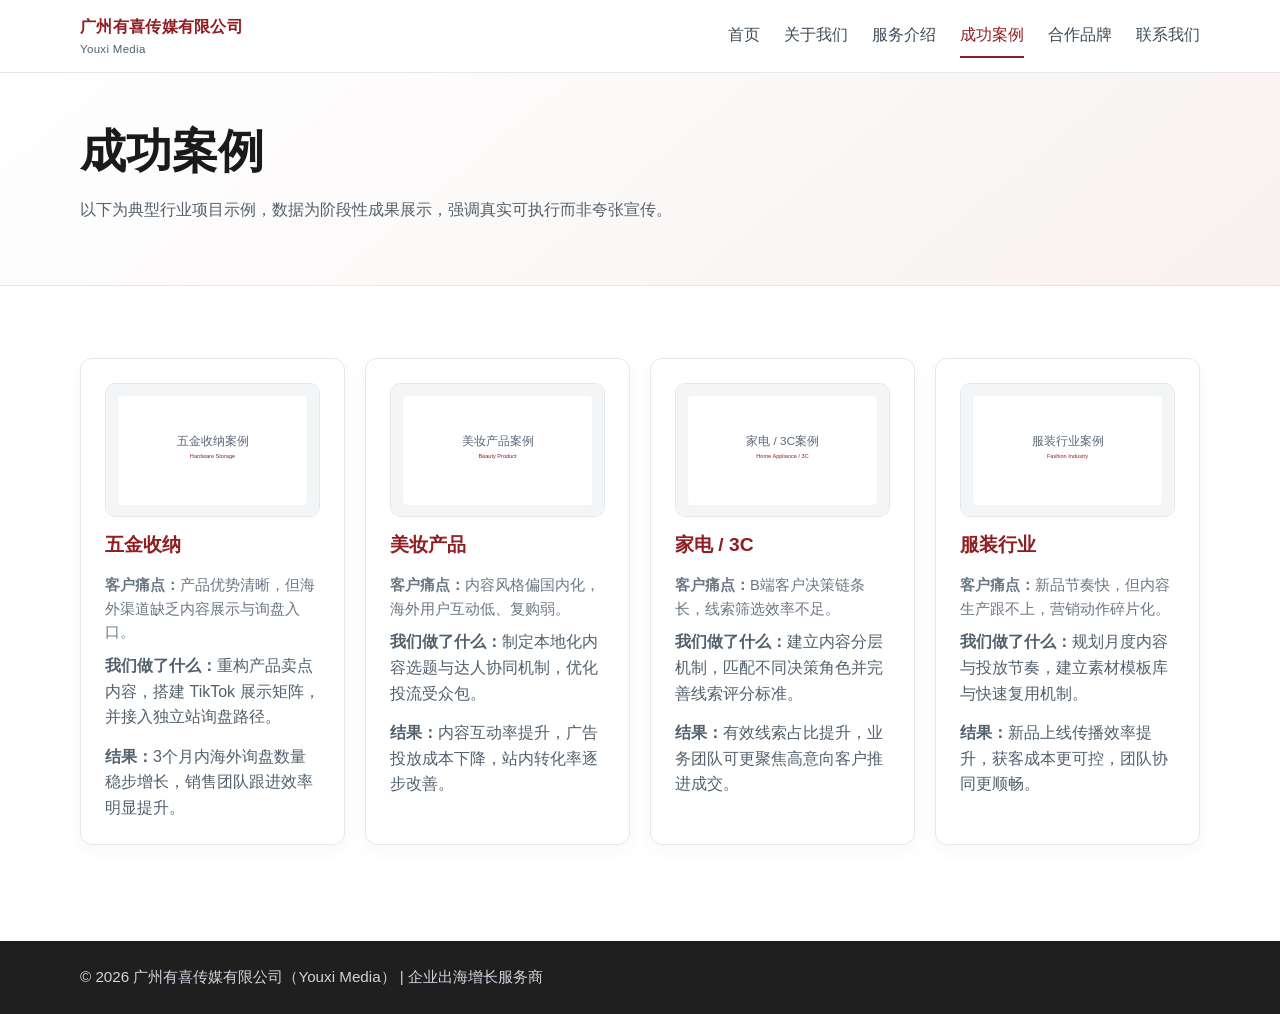
==== cases.html @ abe15895 "第一版 feat: 增加广州有喜传媒（Youxi Media）多页面静态企业官网" ====
<!doctype html>
<html lang="zh-CN">
  <head>
    <meta charset="UTF-8" />
    <meta name="viewport" content="width=device-width, initial-scale=1.0" />
    <meta name="description" content="Youxi Media 行业案例：五金收纳、美妆产品、家电/3C、服装行业出海增长实践。" />
    <title>成功案例 | 广州有喜传媒有限公司</title>
    <link rel="stylesheet" href="style.css" />
  </head>
  <body>
    <header class="site-header">
      <div class="container nav-wrap">
        <a class="brand" href="index.html">广州有喜传媒有限公司 <small>Youxi Media</small></a>
        <button class="nav-toggle" aria-label="切换导航">☰</button>
        <nav class="nav">
          <a href="index.html">首页</a>
          <a href="about.html">关于我们</a>
          <a href="services.html">服务介绍</a>
          <a href="cases.html">成功案例</a>
          <a href="partners.html">合作品牌</a>
          <a href="contact.html">联系我们</a>
        </nav>
      </div>
    </header>

    <main>
      <section class="page-hero">
        <div class="container">
          <h1>成功案例</h1>
          <p>以下为典型行业项目示例，数据为阶段性成果展示，强调真实可执行而非夸张宣传。</p>
        </div>
      </section>

      <section class="section">
        <div class="container grid grid-4">
          <article class="card">
            <img class="case-image" src="assets/images/cases/case-hardware.svg" alt="五金收纳行业案例图" />
            <h3>五金收纳</h3>
            <p class="meta"><strong>客户痛点：</strong>产品优势清晰，但海外渠道缺乏内容展示与询盘入口。</p>
            <p><strong>我们做了什么：</strong>重构产品卖点内容，搭建 TikTok 展示矩阵，并接入独立站询盘路径。</p>
            <p><strong>结果：</strong>3个月内海外询盘数量稳步增长，销售团队跟进效率明显提升。</p>
          </article>

          <article class="card">
            <img class="case-image" src="assets/images/cases/case-beauty.svg" alt="美妆产品行业案例图" />
            <h3>美妆产品</h3>
            <p class="meta"><strong>客户痛点：</strong>内容风格偏国内化，海外用户互动低、复购弱。</p>
            <p><strong>我们做了什么：</strong>制定本地化内容选题与达人协同机制，优化投流受众包。</p>
            <p><strong>结果：</strong>内容互动率提升，广告投放成本下降，站内转化率逐步改善。</p>
          </article>

          <article class="card">
            <img class="case-image" src="assets/images/cases/case-3c.svg" alt="家电与3C行业案例图" />
            <h3>家电 / 3C</h3>
            <p class="meta"><strong>客户痛点：</strong>B端客户决策链条长，线索筛选效率不足。</p>
            <p><strong>我们做了什么：</strong>建立内容分层机制，匹配不同决策角色并完善线索评分标准。</p>
            <p><strong>结果：</strong>有效线索占比提升，业务团队可更聚焦高意向客户推进成交。</p>
          </article>

          <article class="card">
            <img class="case-image" src="assets/images/cases/case-fashion.svg" alt="服装行业案例图" />
            <h3>服装行业</h3>
            <p class="meta"><strong>客户痛点：</strong>新品节奏快，但内容生产跟不上，营销动作碎片化。</p>
            <p><strong>我们做了什么：</strong>规划月度内容与投放节奏，建立素材模板库与快速复用机制。</p>
            <p><strong>结果：</strong>新品上线传播效率提升，获客成本更可控，团队协同更顺畅。</p>
          </article>
        </div>
      </section>
    </main>

    <footer class="footer">
      <div class="container">
        <p>© 2026 广州有喜传媒有限公司（Youxi Media） | 企业出海增长服务商</p>
      </div>
    </footer>

    <script src="script.js"></script>
  </body>
</html>
---- style.css ----
:root {
  --primary: #8f1d22;
  --primary-dark: #6f1418;
  --accent: #b23a3f;
  --text: #1f2933;
  --muted: #52606d;
  --surface: #ffffff;
  --surface-soft: #f7f7f8;
  --border: #e5e7eb;
  --container: 1120px;
  --radius: 12px;
  --shadow: 0 10px 30px rgba(31, 41, 51, 0.08);
}

* {
  box-sizing: border-box;
}

html,
body {
  margin: 0;
  padding: 0;
  font-family: "PingFang SC", "Microsoft YaHei", "Noto Sans SC", Arial, sans-serif;
  color: var(--text);
  background: var(--surface);
  line-height: 1.6;
}

a {
  color: inherit;
  text-decoration: none;
}

img {
  max-width: 100%;
  display: block;
}

.container {
  width: min(var(--container), 92%);
  margin: 0 auto;
}

.section {
  padding: 72px 0;
}

.section.alt {
  background: var(--surface-soft);
}

h1,
h2,
h3 {
  margin: 0 0 16px;
  line-height: 1.3;
  color: #1a1a1a;
}

h1 {
  font-size: clamp(1.8rem, 3.8vw, 2.9rem);
}

h2 {
  font-size: clamp(1.5rem, 2.5vw, 2.2rem);
}

h3 {
  font-size: 1.2rem;
}

p {
  margin: 0 0 14px;
  color: var(--muted);
}

.site-header {
  position: sticky;
  top: 0;
  z-index: 50;
  background: rgba(255, 255, 255, 0.96);
  border-bottom: 1px solid var(--border);
  backdrop-filter: blur(6px);
}

.nav-wrap {
  display: flex;
  align-items: center;
  justify-content: space-between;
  padding: 14px 0;
}

.brand {
  font-weight: 700;
  color: var(--primary);
  letter-spacing: 0.3px;
}

.brand small {
  display: block;
  color: var(--muted);
  font-size: 0.72rem;
  font-weight: 500;
}

.nav-toggle {
  display: none;
  border: 0;
  background: transparent;
  font-size: 1.5rem;
  color: var(--primary);
}

.nav {
  display: flex;
  gap: 24px;
  align-items: center;
}

.nav a {
  padding: 8px 0;
  color: #3e4c59;
  border-bottom: 2px solid transparent;
  transition: color 0.2s ease, border-color 0.2s ease;
}

.nav a:hover,
.nav a.active {
  color: var(--primary);
  border-color: var(--primary);
}

.hero {
  background: linear-gradient(120deg, #fff 0%, #fff 60%, #f9ecec 100%);
}

.hero-grid {
  display: grid;
  grid-template-columns: 1.2fr 1fr;
  gap: 40px;
  align-items: center;
}

.hero-card {
  background: var(--surface);
  border: 1px solid var(--border);
  border-left: 5px solid var(--primary);
  border-radius: var(--radius);
  padding: 22px;
  box-shadow: var(--shadow);
}

.hero-list {
  margin: 0;
  padding-left: 20px;
  color: var(--muted);
}

.actions {
  display: flex;
  gap: 14px;
  flex-wrap: wrap;
  margin-top: 26px;
}

.btn {
  display: inline-flex;
  align-items: center;
  justify-content: center;
  padding: 11px 20px;
  border-radius: 8px;
  border: 1px solid transparent;
  font-weight: 600;
  transition: transform 0.15s ease, box-shadow 0.15s ease;
}

.btn:hover {
  transform: translateY(-1px);
}

.btn.primary {
  background: var(--primary);
  color: #fff;
}

.btn.primary:hover {
  background: var(--primary-dark);
  box-shadow: 0 8px 22px rgba(143, 29, 34, 0.25);
}

.btn.outline {
  border-color: var(--primary);
  color: var(--primary);
  background: #fff;
}

.grid {
  display: grid;
  gap: 20px;
}

.grid-4 {
  grid-template-columns: repeat(4, minmax(0, 1fr));
}

.grid-3 {
  grid-template-columns: repeat(3, minmax(0, 1fr));
}

.card {
  background: #fff;
  border: 1px solid var(--border);
  border-radius: var(--radius);
  padding: 24px;
  box-shadow: 0 6px 18px rgba(31, 41, 51, 0.04);
}

.card h3 {
  color: var(--primary);
}

.card p:last-child {
  margin-bottom: 0;
}

.page-hero {
  background: linear-gradient(140deg, #fff, #f8f1f1);
  border-bottom: 1px solid var(--border);
}

.page-hero .container {
  padding: 48px 0;
}

.case-image {
  width: 100%;
  aspect-ratio: 16 / 10;
  object-fit: cover;
  border-radius: 10px;
  margin-bottom: 16px;
  border: 1px solid var(--border);
}

.meta {
  font-size: 0.92rem;
  color: #6b7785;
  margin-bottom: 8px;
}

.logo-grid {
  display: grid;
  grid-template-columns: repeat(4, minmax(0, 1fr));
  gap: 16px;
}

.logo-item {
  border: 1px solid var(--border);
  border-radius: 10px;
  background: #fff;
  padding: 20px;
  min-height: 108px;
  display: flex;
  align-items: center;
  justify-content: center;
}

.qr-box {
  max-width: 340px;
  background: #fff;
  border: 1px solid var(--border);
  border-radius: 14px;
  padding: 20px;
  box-shadow: var(--shadow);
}

.qr-box img {
  width: 100%;
  aspect-ratio: 1 / 1;
  object-fit: cover;
  border-radius: 8px;
  margin-bottom: 14px;
}

.contact-panels {
  display: grid;
  grid-template-columns: 1fr 1fr;
  gap: 24px;
  align-items: start;
}

.notice {
  padding: 18px;
  border-radius: 10px;
  border-left: 4px solid var(--primary);
  background: #fbf5f5;
}

.footer {
  background: #1f1f20;
  color: #d2d6db;
  padding: 24px 0;
  margin-top: 24px;
}

.footer p {
  color: #cfd5dc;
  margin: 0;
  font-size: 0.95rem;
}

@media (max-width: 960px) {
  .grid-4 {
    grid-template-columns: repeat(2, minmax(0, 1fr));
  }

  .grid-3,
  .logo-grid,
  .contact-panels,
  .hero-grid {
    grid-template-columns: 1fr;
  }

  .hero-grid {
    gap: 24px;
  }
}

@media (max-width: 760px) {
  .nav-toggle {
    display: block;
  }

  .nav {
    position: absolute;
    left: 0;
    right: 0;
    top: 100%;
    display: none;
    flex-direction: column;
    background: #fff;
    border-bottom: 1px solid var(--border);
    padding: 10px 4%;
    gap: 8px;
  }

  .nav.open {
    display: flex;
  }

  .nav a {
    width: 100%;
    padding: 10px 8px;
    border-bottom: 1px solid #f0f2f4;
  }

  .section {
    padding: 54px 0;
  }
}
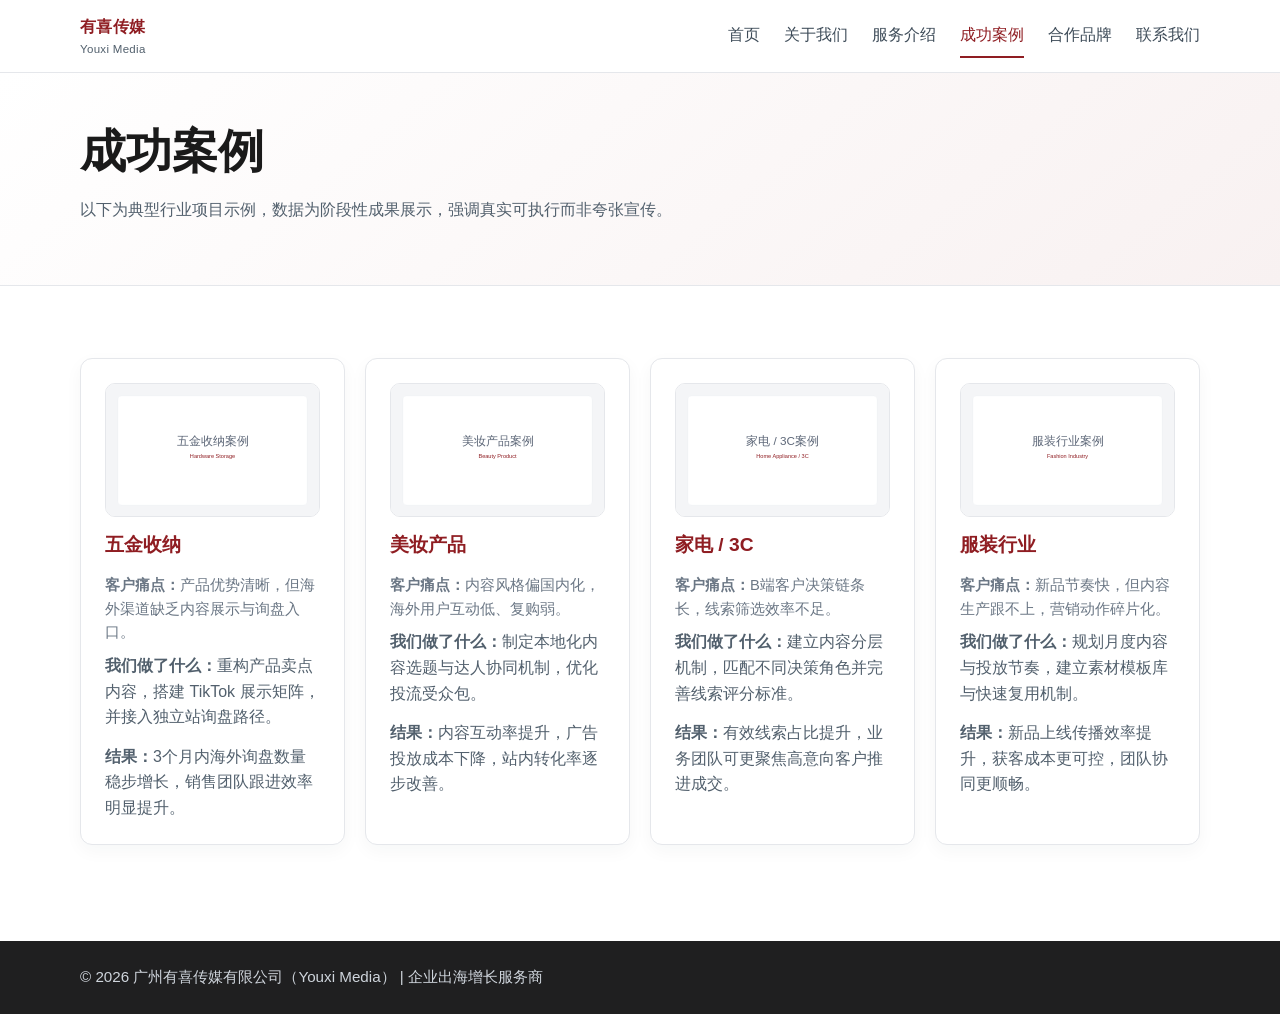
==== commit ccd05021: "Update cases.html" ====
--- a/cases.html
+++ b/cases.html
@@ -4,13 +4,13 @@
     <meta charset="UTF-8" />
     <meta name="viewport" content="width=device-width, initial-scale=1.0" />
     <meta name="description" content="Youxi Media 行业案例：五金收纳、美妆产品、家电/3C、服装行业出海增长实践。" />
-    <title>成功案例 | 广州有喜传媒有限公司</title>
+    <title>成功案例 | 有喜传媒</title>
     <link rel="stylesheet" href="style.css" />
   </head>
   <body>
     <header class="site-header">
       <div class="container nav-wrap">
-        <a class="brand" href="index.html">广州有喜传媒有限公司 <small>Youxi Media</small></a>
+        <a class="brand" href="index.html">有喜传媒 <small>Youxi Media</small></a>
         <button class="nav-toggle" aria-label="切换导航">☰</button>
         <nav class="nav">
           <a href="index.html">首页</a>
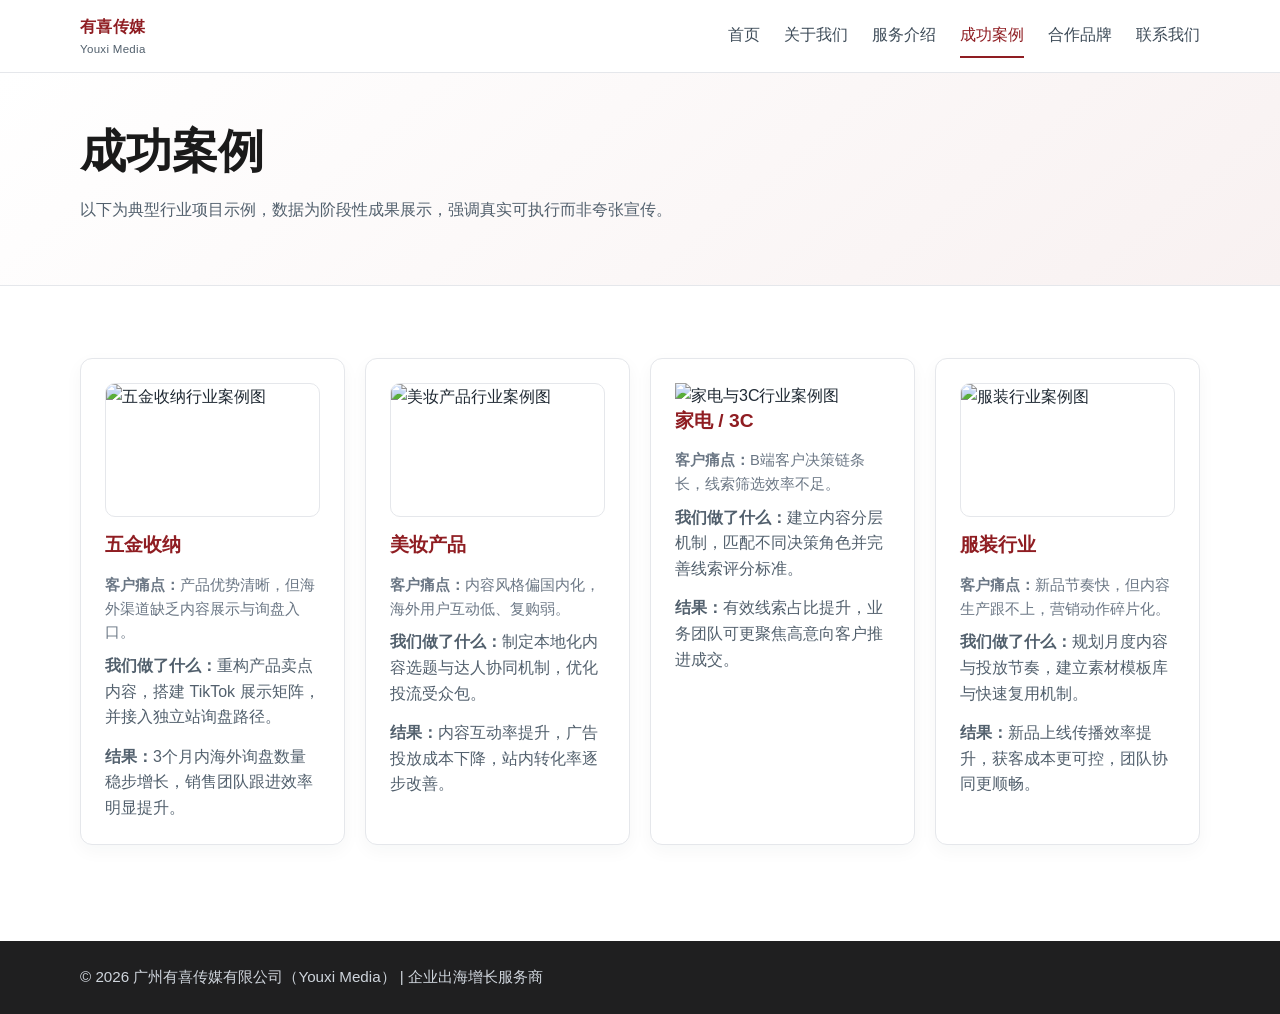
==== commit d875c48f: "Update cases.html" ====
--- a/cases.html
+++ b/cases.html
@@ -34,7 +34,7 @@
       <section class="section">
         <div class="container grid grid-4">
           <article class="card">
-            <img class="case-image" src="assets/images/cases/case-hardware.svg" alt="五金收纳行业案例图" />
+            <img class="case-image" src="assets/images/cases/case-hardware.jpg" alt="五金收纳行业案例图" />
             <h3>五金收纳</h3>
             <p class="meta"><strong>客户痛点：</strong>产品优势清晰，但海外渠道缺乏内容展示与询盘入口。</p>
             <p><strong>我们做了什么：</strong>重构产品卖点内容，搭建 TikTok 展示矩阵，并接入独立站询盘路径。</p>
@@ -42,7 +42,7 @@
           </article>
 
           <article class="card">
-            <img class="case-image" src="assets/images/cases/case-beauty.svg" alt="美妆产品行业案例图" />
+            <img class="case-image" src="assets/images/cases/case-beauty .jpg" alt="美妆产品行业案例图" />
             <h3>美妆产品</h3>
             <p class="meta"><strong>客户痛点：</strong>内容风格偏国内化，海外用户互动低、复购弱。</p>
             <p><strong>我们做了什么：</strong>制定本地化内容选题与达人协同机制，优化投流受众包。</p>
@@ -50,7 +50,7 @@
           </article>
 
           <article class="card">
-            <img class="case-image" src="assets/images/cases/case-3c.svg" alt="家电与3C行业案例图" />
+            <img class="assets/images/cases/case-3c .jpg" alt="家电与3C行业案例图" />
             <h3>家电 / 3C</h3>
             <p class="meta"><strong>客户痛点：</strong>B端客户决策链条长，线索筛选效率不足。</p>
             <p><strong>我们做了什么：</strong>建立内容分层机制，匹配不同决策角色并完善线索评分标准。</p>
@@ -58,7 +58,7 @@
           </article>
 
           <article class="card">
-            <img class="case-image" src="assets/images/cases/case-fashion.svg" alt="服装行业案例图" />
+            <img class="case-image" src="assets/images/cases/case-fashion.jpg" alt="服装行业案例图" />
             <h3>服装行业</h3>
             <p class="meta"><strong>客户痛点：</strong>新品节奏快，但内容生产跟不上，营销动作碎片化。</p>
             <p><strong>我们做了什么：</strong>规划月度内容与投放节奏，建立素材模板库与快速复用机制。</p>
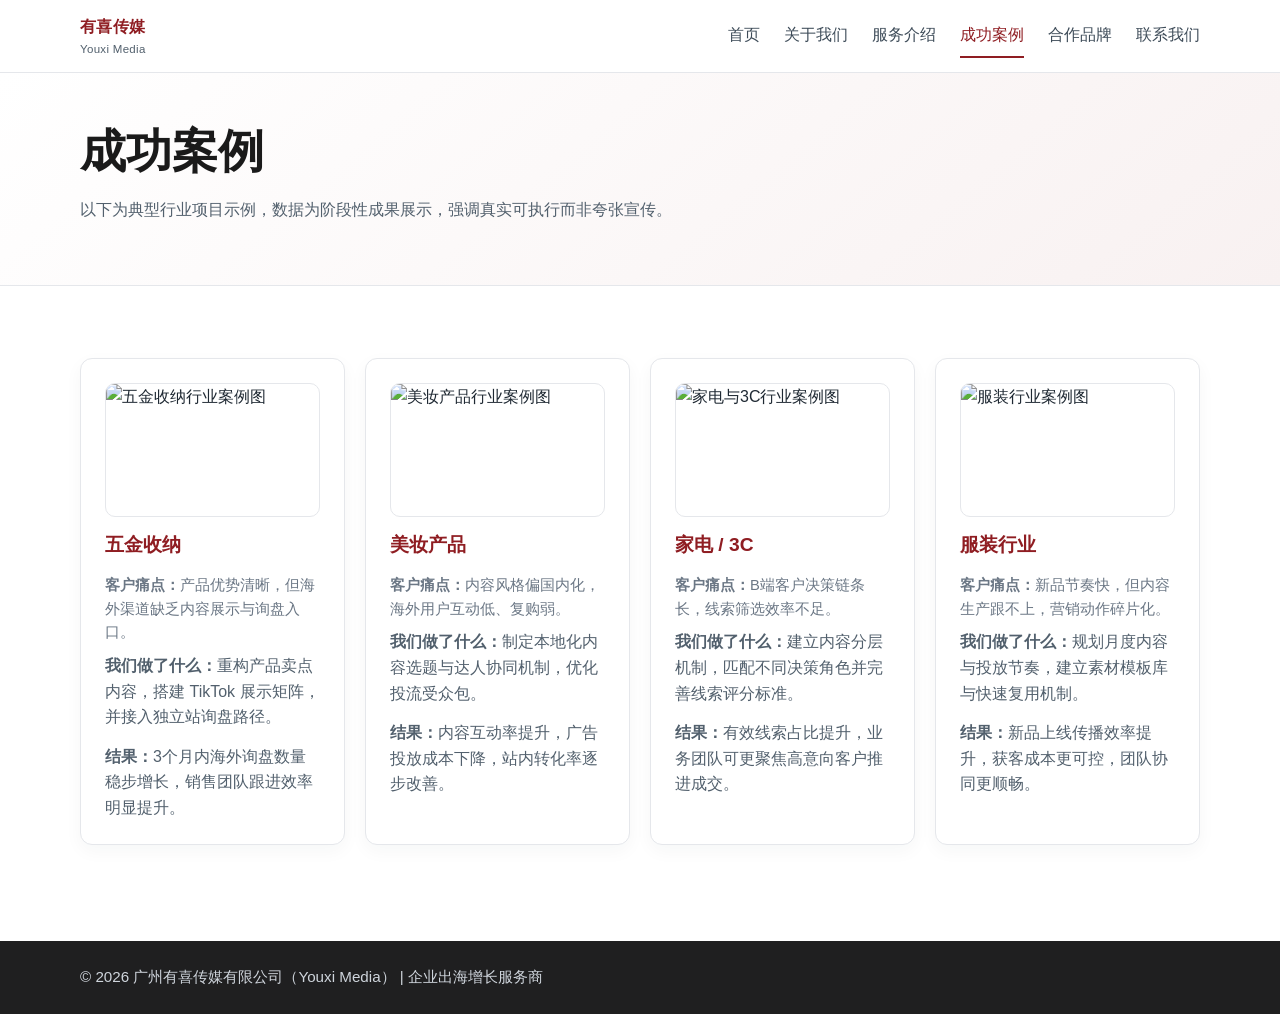
==== commit 5bbe0754: "Update cases.html" ====
--- a/cases.html
+++ b/cases.html
@@ -34,7 +34,7 @@
       <section class="section">
         <div class="container grid grid-4">
           <article class="card">
-            <img class="case-image" src="assets/images/cases/case-hardware.jpg" alt="五金收纳行业案例图" />
+            <img class="case-image" src="assets/images/cases/case-hardware .jpg" alt="五金收纳行业案例图" />
             <h3>五金收纳</h3>
             <p class="meta"><strong>客户痛点：</strong>产品优势清晰，但海外渠道缺乏内容展示与询盘入口。</p>
             <p><strong>我们做了什么：</strong>重构产品卖点内容，搭建 TikTok 展示矩阵，并接入独立站询盘路径。</p>
@@ -50,7 +50,7 @@
           </article>
 
           <article class="card">
-            <img class="assets/images/cases/case-3c .jpg" alt="家电与3C行业案例图" />
+            <img class="case-image" src="assets/images/cases/case-fashion .jpg" alt="家电与3C行业案例图" />
             <h3>家电 / 3C</h3>
             <p class="meta"><strong>客户痛点：</strong>B端客户决策链条长，线索筛选效率不足。</p>
             <p><strong>我们做了什么：</strong>建立内容分层机制，匹配不同决策角色并完善线索评分标准。</p>
@@ -58,7 +58,7 @@
           </article>
 
           <article class="card">
-            <img class="case-image" src="assets/images/cases/case-fashion.jpg" alt="服装行业案例图" />
+            <img class="case-image" src="assets/images/cases/case-fashion .jpg" alt="服装行业案例图" />
             <h3>服装行业</h3>
             <p class="meta"><strong>客户痛点：</strong>新品节奏快，但内容生产跟不上，营销动作碎片化。</p>
             <p><strong>我们做了什么：</strong>规划月度内容与投放节奏，建立素材模板库与快速复用机制。</p>
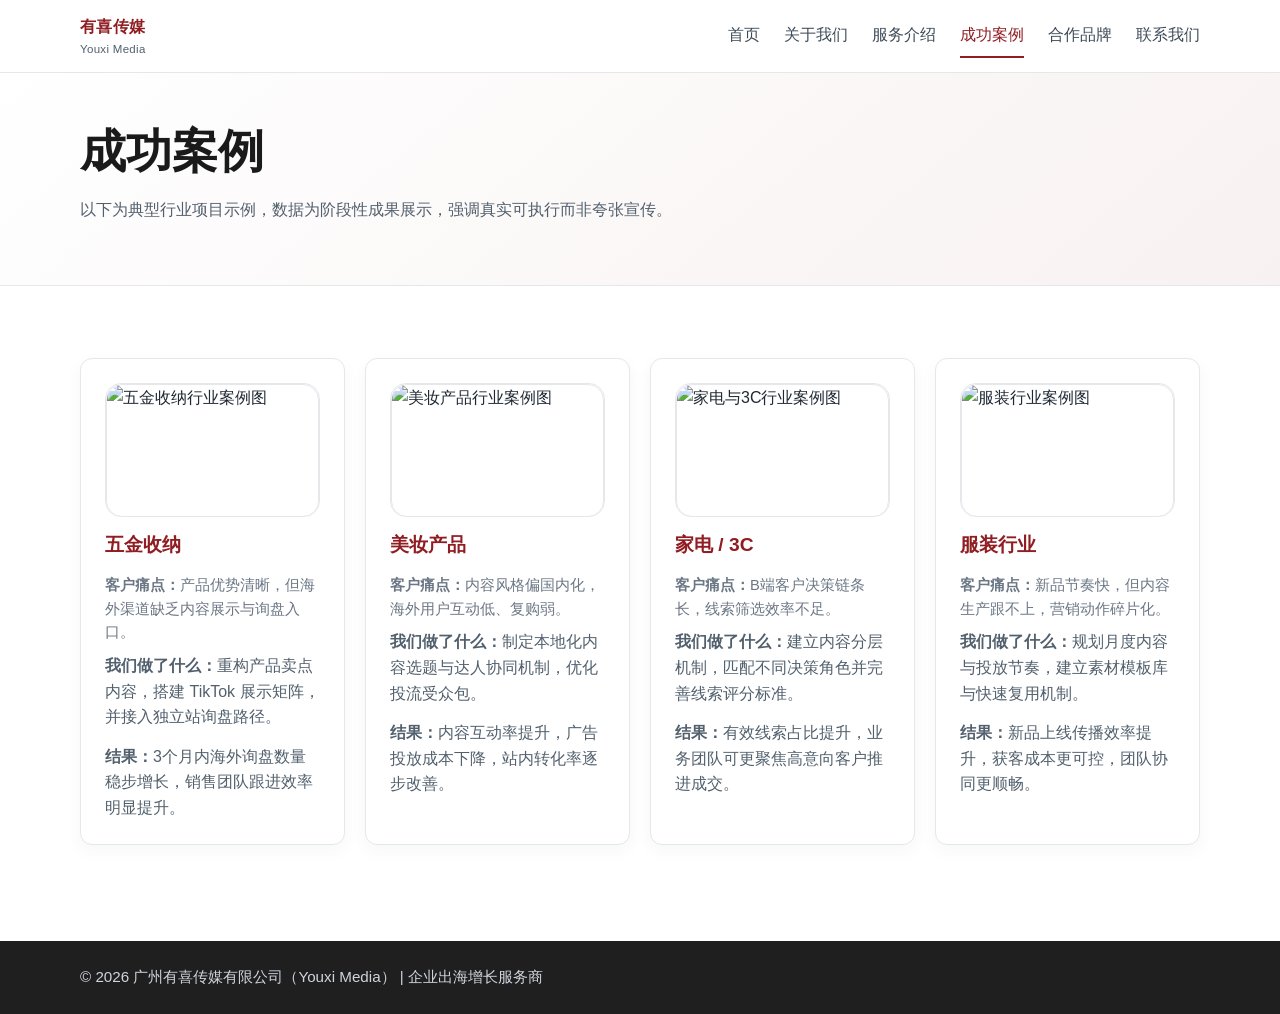
==== commit 55f39dfe: "Update cases.html" ====
--- a/cases.html
+++ b/cases.html
@@ -34,7 +34,9 @@
       <section class="section">
         <div class="container grid grid-4">
           <article class="card">
+            <div class="case-image">
             <img class="case-image" src="assets/images/cases/case-hardware .jpg" alt="五金收纳行业案例图" />
+            </div>
             <h3>五金收纳</h3>
             <p class="meta"><strong>客户痛点：</strong>产品优势清晰，但海外渠道缺乏内容展示与询盘入口。</p>
             <p><strong>我们做了什么：</strong>重构产品卖点内容，搭建 TikTok 展示矩阵，并接入独立站询盘路径。</p>
@@ -42,7 +44,9 @@
           </article>
 
           <article class="card">
+            <div class="case-image">
             <img class="case-image" src="assets/images/cases/case-beauty .jpg" alt="美妆产品行业案例图" />
+            </div>
             <h3>美妆产品</h3>
             <p class="meta"><strong>客户痛点：</strong>内容风格偏国内化，海外用户互动低、复购弱。</p>
             <p><strong>我们做了什么：</strong>制定本地化内容选题与达人协同机制，优化投流受众包。</p>
@@ -50,7 +54,9 @@
           </article>
 
           <article class="card">
-            <img class="case-image" src="assets/images/cases/case-fashion .jpg" alt="家电与3C行业案例图" />
+           <div class="case-image">
+            <img class="case-image" src="assets/images/cases/case-3c .jpg" alt="家电与3C行业案例图" />
+             </div>
             <h3>家电 / 3C</h3>
             <p class="meta"><strong>客户痛点：</strong>B端客户决策链条长，线索筛选效率不足。</p>
             <p><strong>我们做了什么：</strong>建立内容分层机制，匹配不同决策角色并完善线索评分标准。</p>
@@ -58,7 +64,9 @@
           </article>
 
           <article class="card">
+            <div class="case-image">
             <img class="case-image" src="assets/images/cases/case-fashion .jpg" alt="服装行业案例图" />
+            </div>
             <h3>服装行业</h3>
             <p class="meta"><strong>客户痛点：</strong>新品节奏快，但内容生产跟不上，营销动作碎片化。</p>
             <p><strong>我们做了什么：</strong>规划月度内容与投放节奏，建立素材模板库与快速复用机制。</p>
--- a/style.css
+++ b/style.css
@@ -357,3 +357,19 @@
     padding: 54px 0;
   }
 }
+/* ===== 案例图片悬浮放大效果 ===== */
+
+.case-image {
+  overflow: hidden;
+  border-radius: 16px;
+}
+
+.case-image img {
+  width: 100%;
+  display: block;
+  transition: transform 0.35s ease;
+}
+
+.case-image:hover img {
+  transform: scale(1.06);
+}
